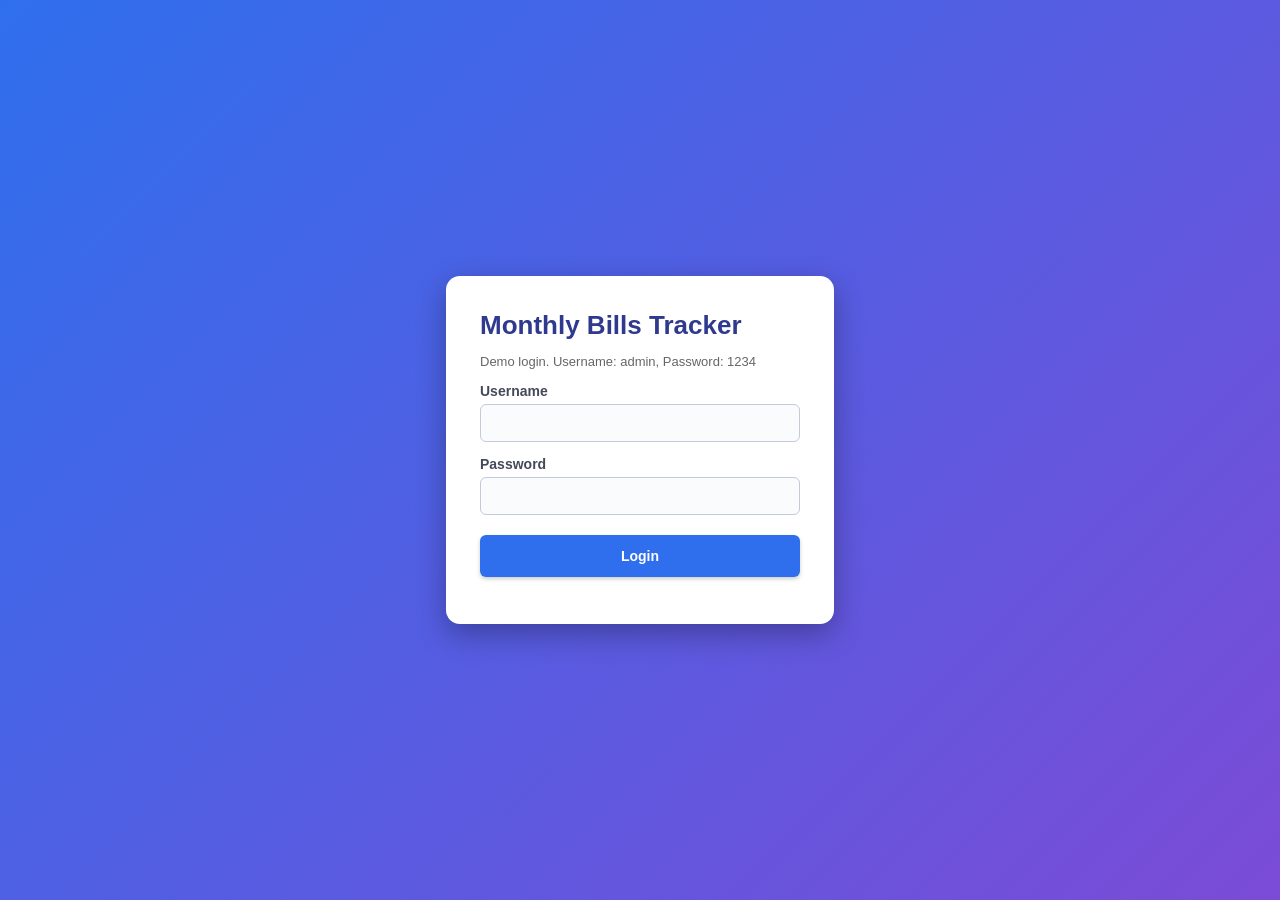
==== src/main/resources/static/index.html @ 6bc69335 "Initial commit: Monthly Bills Tracker" ====
<!doctype html>
<html>
  <head>
    <meta charset="UTF-8" />
    <title>Monthly Bills - Login</title>
    <link rel="stylesheet" href="style.css" />
  </head>
  <body class="login-page">
    <div class="login-box">
      <h1>Monthly Bills Tracker</h1>
      <p>Demo login. Username: admin, Password: 1234</p>

      <label>Username</label>
      <input type="text" id="username" />

      <label>Password</label>
      <input type="password" id="password" />

      <!-- login() will be written in login.js -->
      <button onclick="login()">Login</button>

      <!-- Error message shows here -->
      <p id="login-message" class="error-text"></p>
    </div>

    <script src="login.js"></script>
  </body>
</html>
---- src/main/resources/static/style.css ----
/* ---------- Basic page setup ---------- */
body {
  font-family: "Segoe UI", Arial, sans-serif;
  background-color: #eef1f8;
  color: #2b2f3a;
  margin: 0;
  padding: 20px;
}

h1 {
  margin: 0;
  font-size: 24px;
}

/* ---------- Buttons and links ---------- */
button,
.button-link {
  display: inline-block;
  background-color: #2f6fed;
  color: white;
  border: none;
  padding: 9px 16px;
  border-radius: 6px;
  cursor: pointer;
  font-family: inherit;
  font-size: 14px;
  font-weight: bold;
  line-height: 20px;
  text-decoration: none;
  box-shadow: 0 2px 4px rgba(0, 0, 0, 0.2);
}

button:hover,
.button-link:hover {
  background-color: #1d4fb5;
}

/* Smaller colored buttons inside the table */
td button {
  padding: 5px 10px;
  font-size: 13px;
  line-height: 18px;
  margin-right: 4px;
}

.btn-paid {
  background-color: #2e9e4f;
}

.btn-paid:hover {
  background-color: #217a3b;
}

.btn-edit {
  background-color: #e08a00;
}

.btn-edit:hover {
  background-color: #b36d00;
}

.btn-delete {
  background-color: #d32f2f;
}

.btn-delete:hover {
  background-color: #a62222;
}

/* ---------- Login page ---------- */
.login-page {
  display: flex;
  justify-content: center;
  align-items: center;
  height: 100vh;
  padding: 0;
  /* Blue to purple background */
  background: linear-gradient(135deg, #2f6fed, #7b4bd6);
}

.login-box {
  background-color: white;
  padding: 34px;
  width: 320px;
  border-radius: 14px;
  box-shadow: 0 10px 30px rgba(0, 0, 0, 0.3);
}

.login-box h1 {
  color: #2f3a8f;
  font-size: 26px;
  margin-bottom: 10px;
}

/* Hint text under the title */
.login-box p {
  color: #666666;
  font-size: 13px;
}

/* ---------- Inputs (login and form pages) ---------- */
label {
  display: block;
  margin-top: 14px;
  margin-bottom: 5px;
  font-weight: bold;
  font-size: 14px;
  color: #44495a;
}

input,
select {
  width: 100%;
  padding: 10px;
  box-sizing: border-box;
  border: 1px solid #c5cad8;
  border-radius: 6px;
  font-family: inherit;
  font-size: 14px;
  background-color: #fafbfd;
}

/* Glow when you click inside a box */
input:focus,
select:focus {
  outline: none;
  border-color: #2f6fed;
  box-shadow: 0 0 0 3px rgba(47, 111, 237, 0.25);
  background-color: white;
}

.login-box button,
.form-box button {
  margin-top: 20px;
  width: 100%;
  padding: 11px;
}

/* Error text is red and bold */
.login-box .error-text,
.error-text {
  color: #d32f2f;
  font-weight: bold;
  margin-top: 12px;
}

/* ---------- Top bar (blue banner) ---------- */
.top-bar {
  display: flex;
  justify-content: space-between;
  align-items: center;
  margin-bottom: 22px;
  padding: 18px 24px;
  border-radius: 12px;
  color: white;
  background: linear-gradient(135deg, #2f6fed, #7b4bd6);
  box-shadow: 0 4px 12px rgba(47, 111, 237, 0.35);
}

/* Buttons on the banner are white */
.top-bar button,
.top-bar .button-link {
  background-color: white;
  color: #2f3a8f;
  margin-left: 8px;
}

.top-bar button:hover,
.top-bar .button-link:hover {
  background-color: #e3e8ff;
}

/* ---------- Form page ---------- */
.form-box {
  background-color: white;
  padding: 28px;
  max-width: 420px;
  border-radius: 12px;
  border-top: 5px solid #2f6fed;
  box-shadow: 0 4px 14px rgba(0, 0, 0, 0.12);
}

/* ---------- Summary cards ---------- */
.cards {
  display: flex;
  gap: 18px;
  margin-bottom: 22px;
}

.card {
  background-color: white;
  flex: 1;
  padding: 18px 20px;
  border-radius: 12px;
  border-top: 5px solid #2f6fed;
  box-shadow: 0 4px 14px rgba(0, 0, 0, 0.12);
}

.card h3 {
  margin: 0 0 10px 0;
  font-size: 13px;
  color: #666b7a;
  text-transform: uppercase;
  letter-spacing: 1px;
}

.card p {
  margin: 0;
  font-size: 28px;
  font-weight: bold;
  color: #2f6fed;
}

/* Card 2 (Paid) is green */
.card:nth-child(2) {
  border-top-color: #2e9e4f;
}

.card:nth-child(2) p {
  color: #2e9e4f;
}

/* Card 3 (Pending) is orange */
.card:nth-child(3) {
  border-top-color: #fb8c00;
}

.card:nth-child(3) p {
  color: #fb8c00;
}

/* ---------- Filter ---------- */
.filter-bar {
  margin-bottom: 14px;
  padding: 12px 16px;
  background-color: white;
  border-radius: 10px;
  box-shadow: 0 2px 8px rgba(0, 0, 0, 0.1);
}

.filter-bar label {
  display: inline;
  margin-right: 10px;
}

.filter-bar select {
  width: 180px;
}

/* ---------- Bills table ---------- */
table {
  width: 100%;
  border-collapse: separate;
  border-spacing: 0;
  background-color: white;
  box-shadow: 0 4px 14px rgba(0, 0, 0, 0.12);
}

th,
td {
  padding: 13px 14px;
  text-align: left;
  border-bottom: 1px solid #e4e7ef;
}

/* Dark blue header row */
th {
  background-color: #2f3a8f;
  color: white;
  font-size: 13px;
  text-transform: uppercase;
  letter-spacing: 1px;
}

/* Rounded table corners */
th:first-child {
  border-top-left-radius: 12px;
}

th:last-child {
  border-top-right-radius: 12px;
}

tbody tr:last-child td:first-child {
  border-bottom-left-radius: 12px;
}

tbody tr:last-child td:last-child {
  border-bottom-right-radius: 12px;
}

/* Light stripes on every second row */
tbody tr:nth-child(even) {
  background-color: #f6f8fd;
}

/* Row highlights when the mouse is over it */
tbody tr:hover {
  background-color: #e3e9ff;
}

/* ---------- Status badges ---------- */
.badge {
  display: inline-block;
  padding: 5px 12px;
  border-radius: 14px;
  color: white;
  font-size: 13px;
  font-weight: bold;
  box-shadow: 0 1px 3px rgba(0, 0, 0, 0.25);
}

/* Overdue: red, fast blink */
.badge-overdue {
  background-color: #e53935;
  animation: blink-fast 0.6s infinite;
}

/* Due in 0 to 3 days: orange, medium blink */
.badge-3days {
  background-color: #fb8c00;
  animation: blink-medium 1.2s infinite;
}

/* Due in 4 to 7 days: yellow, soft pulse */
.badge-7days {
  background-color: #f9a825;
  animation: pulse-soft 2s infinite;
}

/* Due in 8 to 10 days: blue, no animation */
.badge-10days {
  background-color: #1e88e5;
}

/* More than 10 days: grey, no animation */
.badge-upcoming {
  background-color: #888888;
}

/* Paid this month: green, no animation */
.badge-paid {
  background-color: #2e9e4f;
}

/* ---------- Animations ---------- */
@keyframes blink-fast {
  0% {
    opacity: 1;
  }
  50% {
    opacity: 0.2;
  }
  100% {
    opacity: 1;
  }
}

@keyframes blink-medium {
  0% {
    opacity: 1;
  }
  50% {
    opacity: 0.4;
  }
  100% {
    opacity: 1;
  }
}

@keyframes pulse-soft {
  0% {
    opacity: 1;
  }
  50% {
    opacity: 0.7;
  }
  100% {
    opacity: 1;
  }
}

/* ---------- Small screens ---------- */
@media (max-width: 700px) {
  .cards {
    flex-direction: column;
  }
  .top-bar {
    flex-direction: column;
    align-items: flex-start;
    gap: 12px;
  }
  .top-bar button,
  .top-bar .button-link {
    margin-left: 0;
    margin-right: 8px;
  }
  table {
    display: block;
    overflow-x: auto;
  }
}
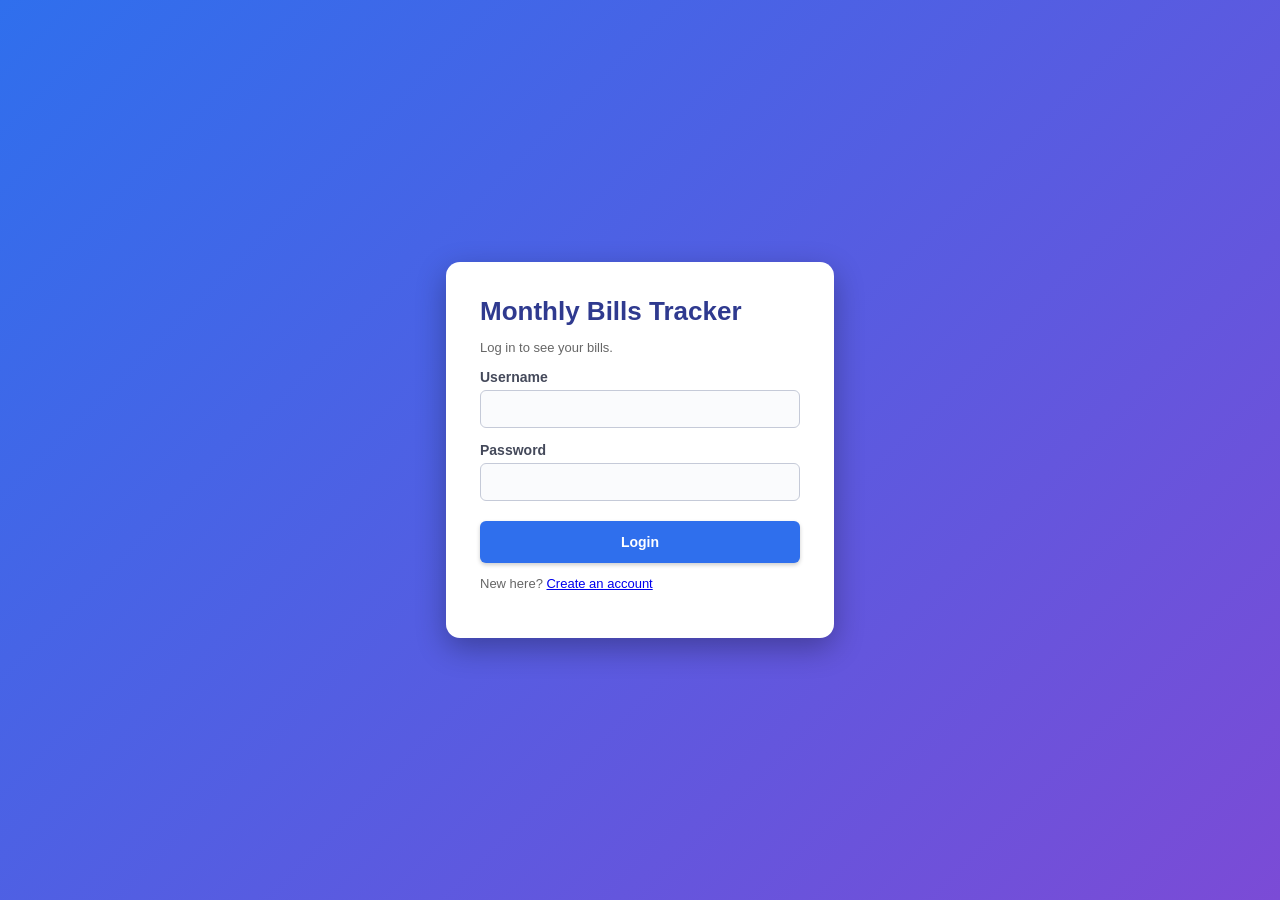
==== commit 2e161930: "Refactor login page layout and update labels for clarity" ====
--- a/src/main/resources/static/index.html
+++ b/src/main/resources/static/index.html
@@ -2,25 +2,30 @@
 <html>
   <head>
     <meta charset="UTF-8" />
+    <meta name="viewport" content="width=device-width, initial-scale=1" />
     <title>Monthly Bills - Login</title>
     <link rel="stylesheet" href="style.css" />
   </head>
   <body class="login-page">
     <div class="login-box">
       <h1>Monthly Bills Tracker</h1>
-      <p>Demo login. Username: admin, Password: 1234</p>
+      <p>Log in to see your bills.</p>
 
-      <label>Username</label>
+      <label for="username">Username</label>
       <input type="text" id="username" />
 
-      <label>Password</label>
+      <label for="password">Password</label>
       <input type="password" id="password" />
 
-      <!-- login() will be written in login.js -->
+      <!-- login() is written in login.js -->
       <button onclick="login()">Login</button>
 
       <!-- Error message shows here -->
       <p id="login-message" class="error-text"></p>
+
+      <p class="link-text">
+        New here? <a href="register.html">Create an account</a>
+      </p>
     </div>
 
     <script src="login.js"></script>
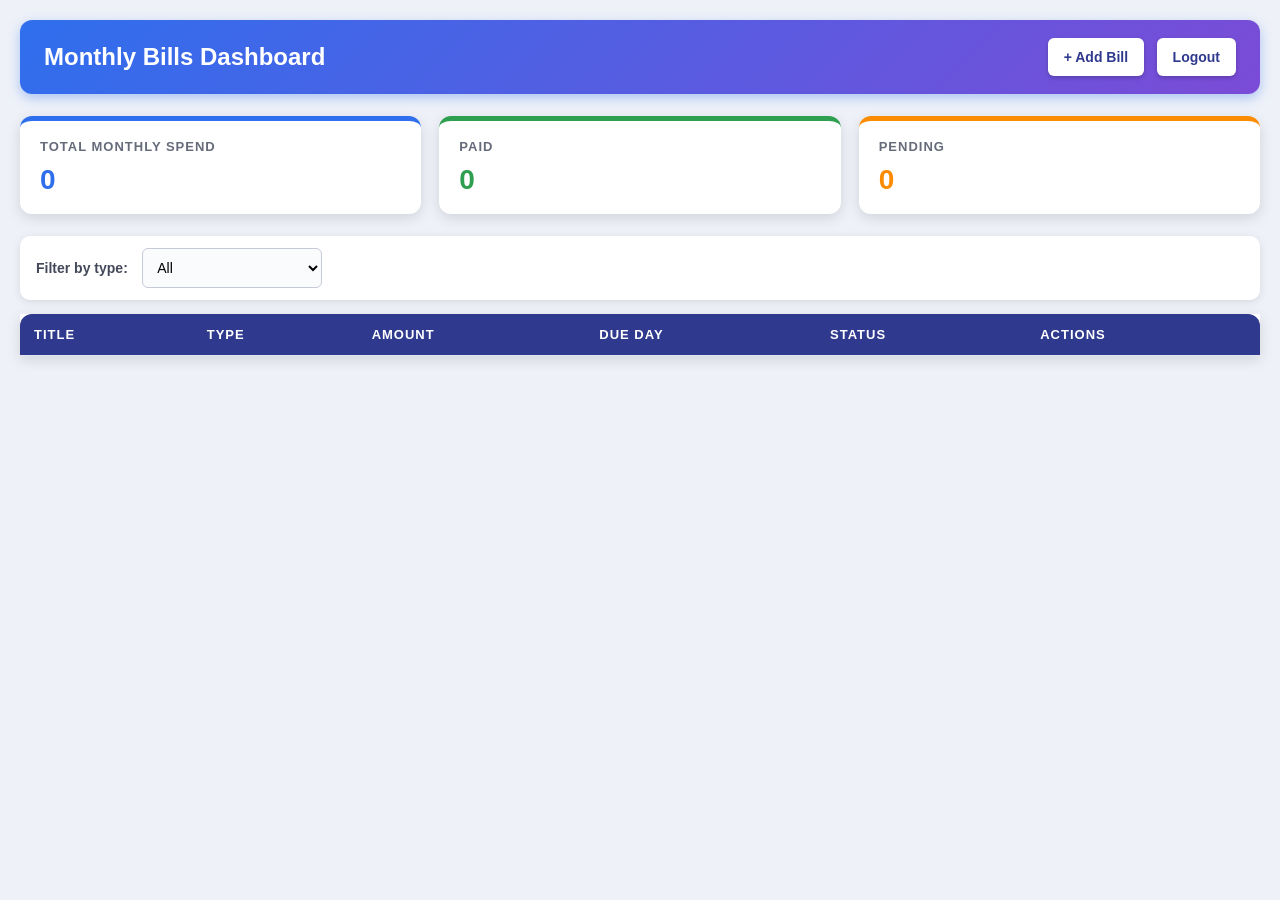
==== commit ff66e96b: "Enhance index.html: add language attribute to html tag and autocomplete attributes for username and " ====
--- a/src/main/resources/static/index.html
+++ b/src/main/resources/static/index.html
@@ -1,5 +1,5 @@
 <!doctype html>
-<html>
+<html lang="en">
   <head>
     <meta charset="UTF-8" />
     <meta name="viewport" content="width=device-width, initial-scale=1" />
@@ -12,10 +12,10 @@
       <p>Log in to see your bills.</p>
 
       <label for="username">Username</label>
-      <input type="text" id="username" />
+      <input type="text" id="username" autocomplete="username" />
 
       <label for="password">Password</label>
-      <input type="password" id="password" />
+      <input type="password" id="password" autocomplete="current-password" />
 
       <!-- login() is written in login.js -->
       <button onclick="login()">Login</button>
--- a/src/main/resources/static/style.css
+++ b/src/main/resources/static/style.css
@@ -72,7 +72,7 @@
   display: flex;
   justify-content: center;
   align-items: center;
-  height: 100vh;
+  min-height: 100vh;
   padding: 0;
   /* Blue to purple background */
   background: linear-gradient(135deg, #2f6fed, #7b4bd6);
@@ -318,13 +318,13 @@
 
 /* Due in 0 to 3 days: orange, medium blink */
 .badge-3days {
-  background-color: #fb8c00;
+  background-color: #d84315;
   animation: blink-medium 1.2s infinite;
 }
 
 /* Due in 4 to 7 days: yellow, soft pulse */
 .badge-7days {
-  background-color: #f9a825;
+  background-color: #2b2f3a;
   animation: pulse-soft 2s infinite;
 }
 
@@ -335,7 +335,7 @@
 
 /* More than 10 days: grey, no animation */
 .badge-upcoming {
-  background-color: #888888;
+  background-color: #6b6f7a;
 }
 
 /* Paid this month: green, no animation */
@@ -400,3 +400,25 @@
     overflow-x: auto;
   }
 }
+/* ---------- Added for login, register, and dashboard ---------- */
+.success-text,
+.login-box .success-text {
+  color: #2e9e4f;
+  font-weight: bold;
+  margin-top: 12px;
+}
+
+.login-box .link-text {
+  text-align: center;
+  margin-top: 18px;
+}
+
+.login-box a {
+  color: #2f6fed;
+  font-weight: bold;
+}
+
+.user-name {
+  margin-right: 10px;
+  font-weight: bold;
+}
